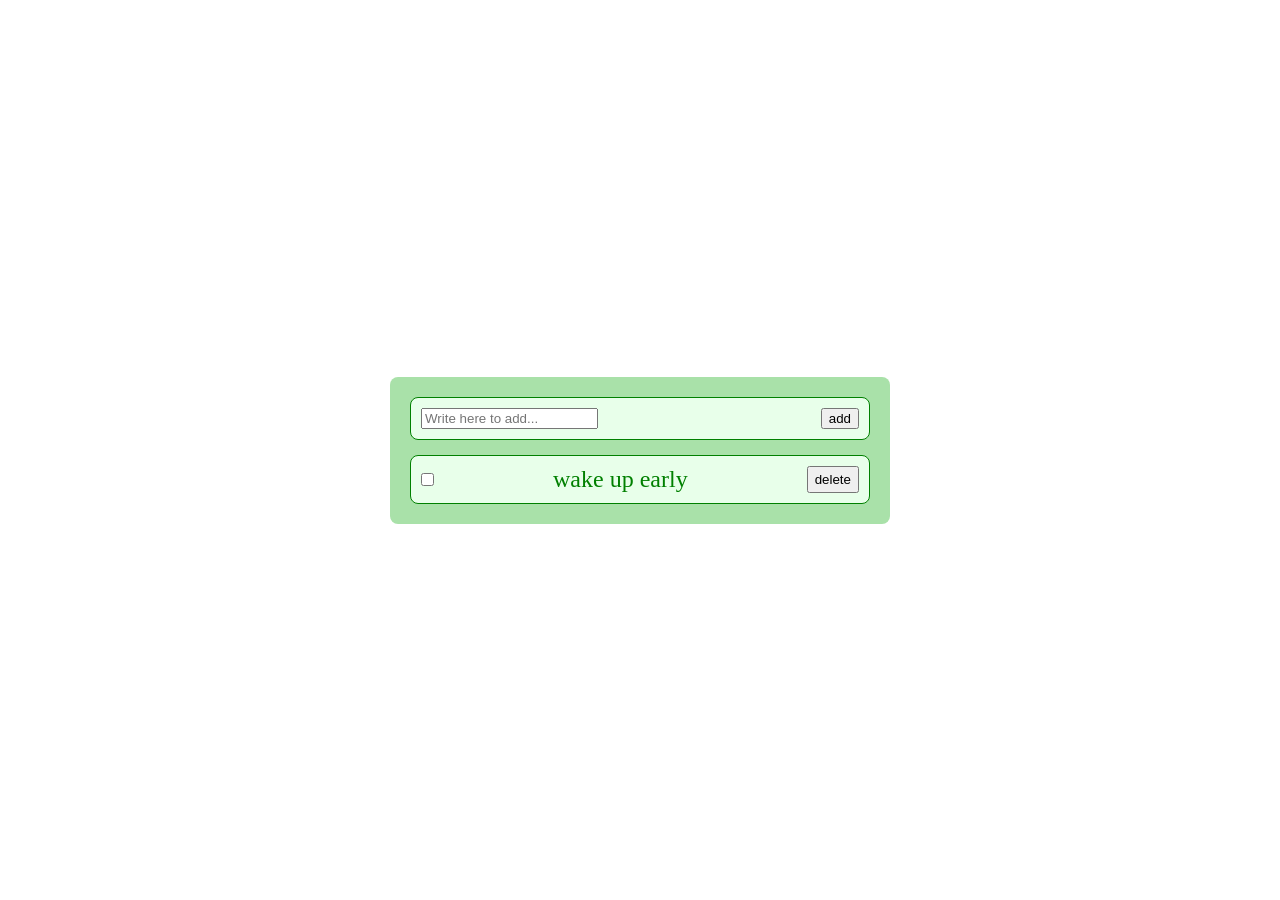
==== todolist/todolist.html @ 1bba39fd "init" ====
<!doctype html>
<html lang="en">
  <head>
    <meta charset="UTF-8" />
    <meta name="viewport" content="width=device-width, initial-scale=1.0" />
    <title>Amka's Todolist</title>
    <link rel="stylesheet" href="./todolist.css" />
  </head>
  <body>
    <div class="container">
      <div class="header">
        <input placeholder="Write here to add..." />
        <button>add</button>
      </div>

      <div class="list">
        <div class="item">
          <input type="checkbox" />

          <p>wake up early</p>

          <button class="delete">delete</button>
        </div>
      </div>
    </div>

    <script src="./todolist.js"></script>
  </body>
</html>
---- todolist/todolist.css ----
* {
  box-sizing: border-box;
  margin: 0;
}
body {
  height: 100vh;
  display: flex;
  align-items: center;
  justify-content: center;
}
.container {
  width: 500px;
  border-radius: 8px;
  background-color: rgb(169, 225, 169);
  display: flex;
  flex-direction: column;
  gap: 15px;
  padding: 20px;
}
.header {
  display: flex;
  justify-content: space-between;
  border: solid, green, 1px;
  border-radius: 8px;
  padding: 10px;
  background-color: rgb(232, 255, 234);
}

.item {
  display: flex;
  justify-content: space-between;
  border: solid, green, 1px;
  padding: 10px;
  border-radius: 8px;
  background-color: rgb(232, 255, 234);
}
.list {
  display: flex;
  flex-direction: column;
  gap: 10px;
}
.item p {
  font-size: 24px;
  color: green;
}

.zuraas {
  text-decoration: line-through;
  color: black;
}
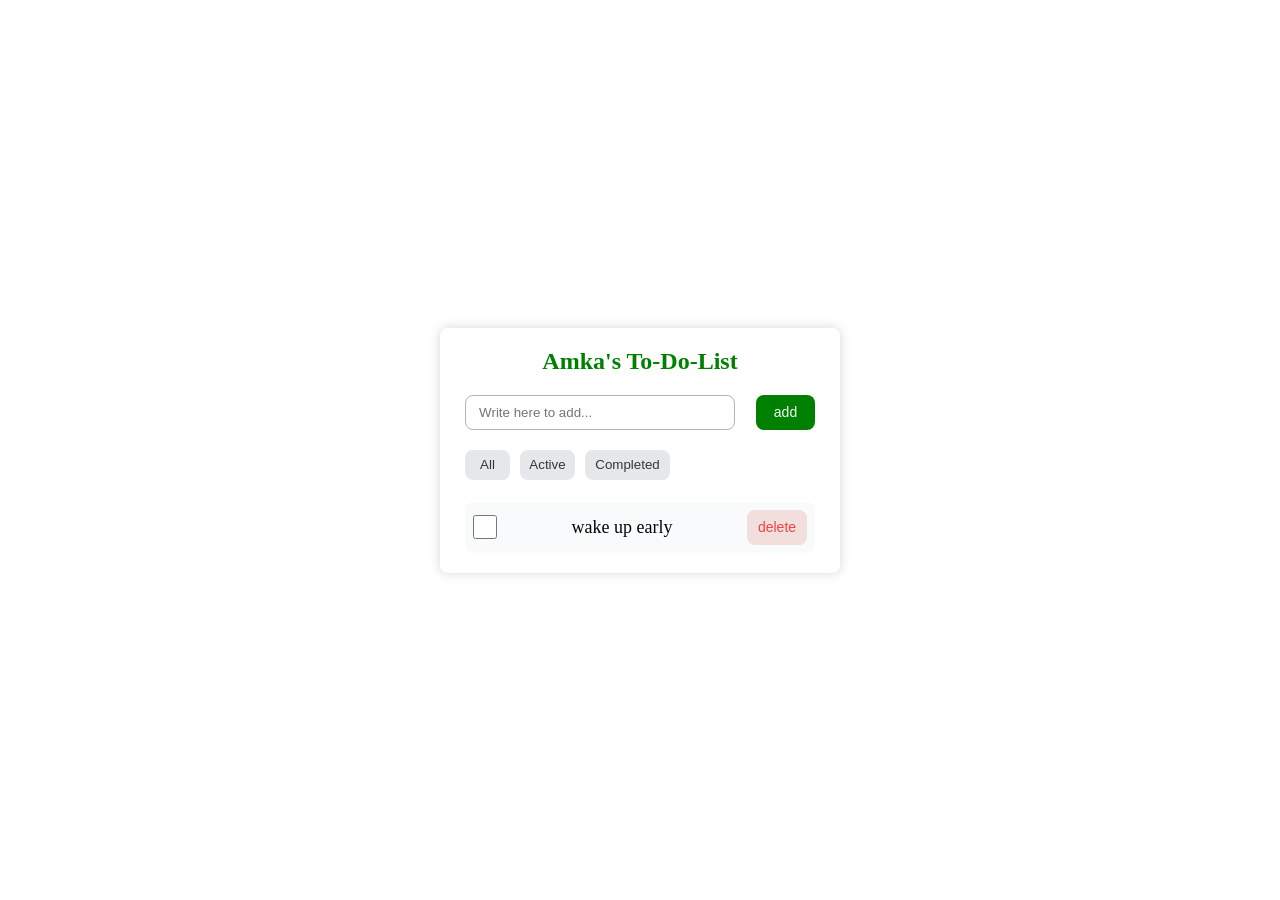
==== commit 89d8d3cc: "todolist update" ====
--- a/todolist/todolist.html
+++ b/todolist/todolist.html
@@ -8,11 +8,16 @@
   </head>
   <body>
     <div class="container">
+      <h1>Amka's To-Do-List</h1>
       <div class="header">
-        <input placeholder="Write here to add..." />
+        <input placeholder="   Write here to add..." />
         <button>add</button>
       </div>
-
+      <div>
+        <button class="All">All</button>
+        <button class="Active">Active</button>
+        <button class="Completed">Completed</button>
+      </div>
       <div class="list">
         <div class="item">
           <input type="checkbox" />
--- a/todolist/todolist.css
+++ b/todolist/todolist.css
@@ -8,31 +8,81 @@
   align-items: center;
   justify-content: center;
 }
+h1 {
+  font-size: 24px;
+  color: green;
+}
 .container {
-  width: 500px;
+  width: 400px;
   border-radius: 8px;
-  background-color: rgb(169, 225, 169);
   display: flex;
   flex-direction: column;
-  gap: 15px;
+  align-items: center;
+  gap: 20px;
   padding: 20px;
+  box-shadow: 0 0 12px rgba(0, 0, 0, 0.16);
 }
 .header {
+  width: 350px;
   display: flex;
   justify-content: space-between;
-  border: solid, green, 1px;
+
   border-radius: 8px;
-  padding: 10px;
-  background-color: rgb(232, 255, 234);
+}
+.header > input {
+  width: 270px;
+  border-radius: 8px;
+  border: #b4b4b4 1px solid;
 }
 
+.header > button {
+  width: 59px;
+  height: 35px;
+  background-color: green;
+  border: 1px solid transparent;
+  border-radius: 8px;
+  font-size: 14px;
+  color: #f9f9f9;
+}
+.container > :nth-child(3) {
+  height: 32px;
+  width: 350px;
+  display: flex;
+
+  gap: 10px;
+}
+.All {
+  color: #363636;
+  background-color: #e5e7eb;
+  border-radius: 8px;
+  border: 1px solid transparent;
+  height: 30px;
+  width: 45px;
+}
+.Active {
+  color: #363636;
+  background-color: #e5e7eb;
+  border-radius: 8px;
+  border: 1px solid transparent;
+  height: 30px;
+  width: 55px;
+}
+.Completed {
+  color: #363636;
+  background-color: #e5e7eb;
+  border-radius: 8px;
+  border: 1px solid transparent;
+  height: 30px;
+  width: 85px;
+}
 .item {
+  width: 350px;
   display: flex;
   justify-content: space-between;
-  border: solid, green, 1px;
-  padding: 10px;
+  align-items: center;
+  padding: 8px;
   border-radius: 8px;
-  background-color: rgb(232, 255, 234);
+  background-color: #f9fafb;
 }
 .list {
   display: flex;
@@ -40,11 +90,28 @@
   gap: 10px;
 }
 .item p {
-  font-size: 24px;
-  color: green;
+  font-size: 18px;
+  color: rgb(4, 6, 4);
 }
-
+.item > button {
+  width: 60px;
+  height: 35px;
+  border-radius: 8px;
+  font-size: 14px;
+  color: #ef4444;
+  background-color: #f3dede;
+  border: 1px solid transparent;
+}
+.item > input {
+  width: 24px;
+  height: 24px;
+}
 .zuraas {
   text-decoration: line-through;
   color: black;
 }
+
+.allBackGround {
+  background-color: green;
+  color: #f9f9f9;
+}
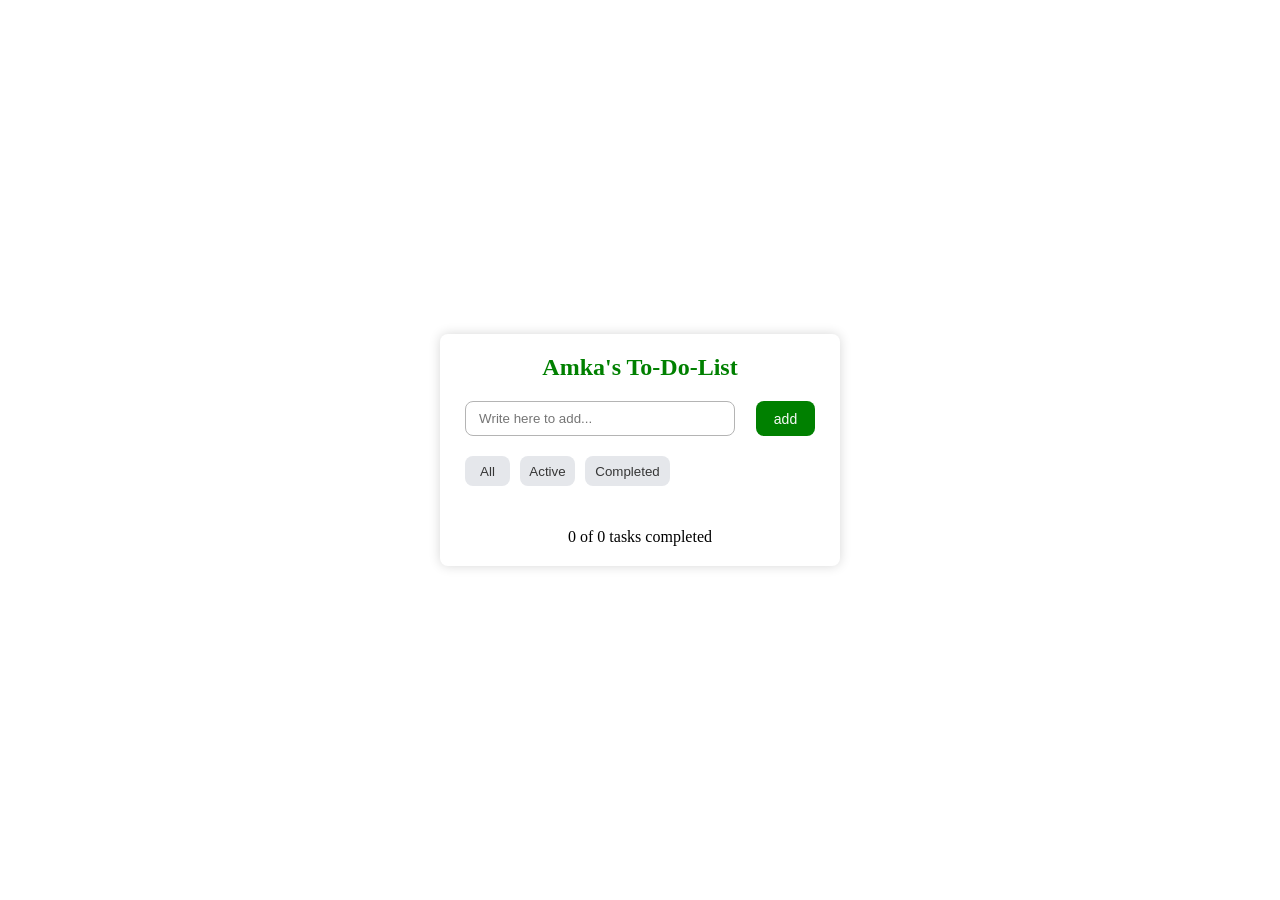
==== commit f9cf550c: "Bagshaa" ====
--- a/todolist/todolist.html
+++ b/todolist/todolist.html
@@ -18,15 +18,8 @@
         <button class="Active">Active</button>
         <button class="Completed">Completed</button>
       </div>
-      <div class="list">
-        <div class="item">
-          <input type="checkbox" />
-
-          <p>wake up early</p>
-
-          <button class="delete">delete</button>
-        </div>
-      </div>
+      <div class="list"></div>
+      <div class="footerCount">0 of 0 tasks completed</div>
     </div>
 
     <script src="./todolist.js"></script>
--- a/todolist/todolist.css
+++ b/todolist/todolist.css
@@ -22,6 +22,7 @@
   padding: 20px;
   box-shadow: 0 0 12px rgba(0, 0, 0, 0.16);
 }
+
 .header {
   width: 350px;
   display: flex;
